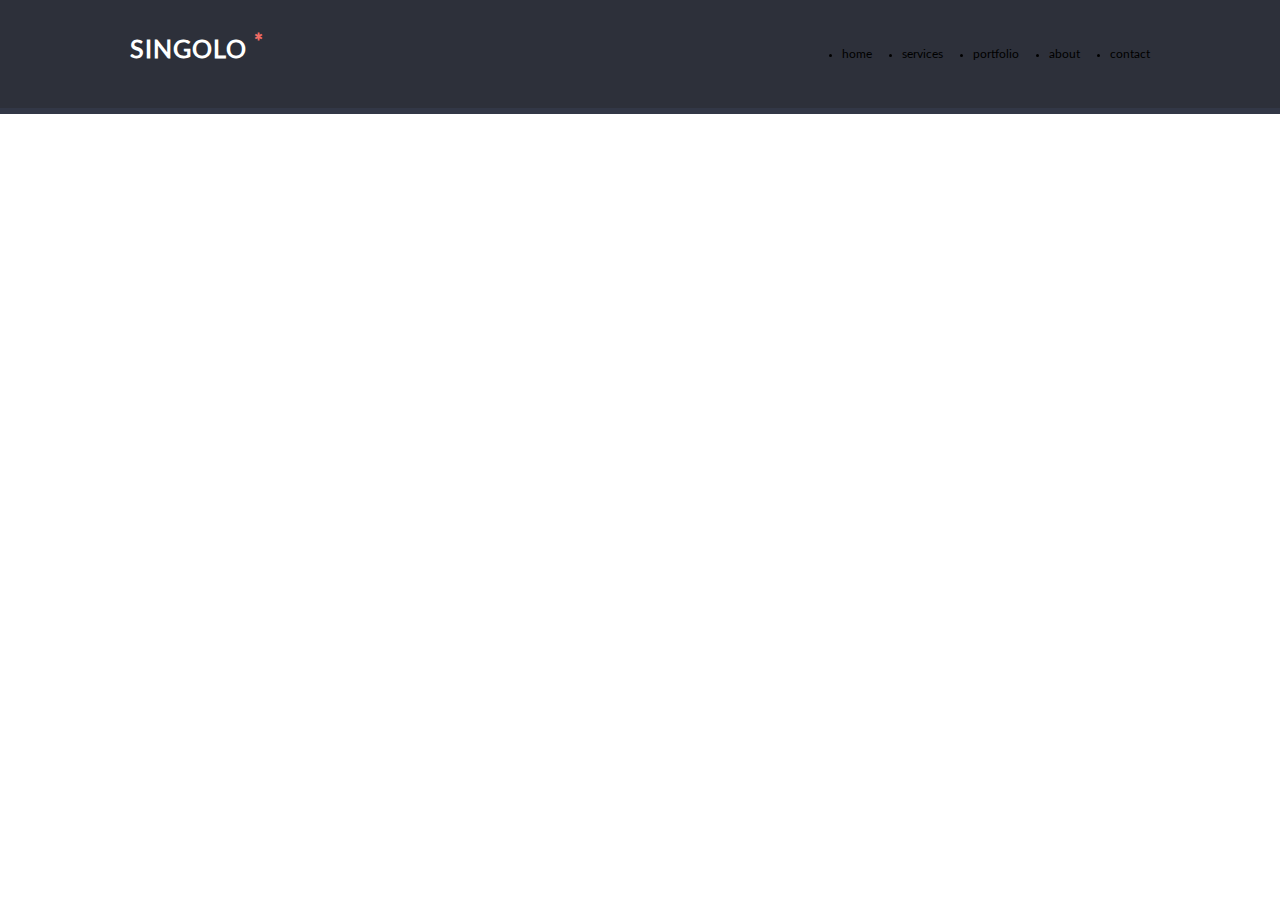
==== singolo1.html @ b0f729aa "feat: implement logo for header" ====
<!DOCTYPE html>
<html lang="en">

<head>
    <meta charset="UTF-8">
    <meta name="viewport" content="width=device-width, initial-scale=1.0">
    <link rel="stylesheet" href="singolo1.css">
    <link rel="stylesheet" href="fonts.css">
    <title>Singolo</title>
</head>

<body>
    <header class="header">
        <div class="container">
            <div class="header_inner">
                <div class="header_logo">Singolo <sup>*</sup></div>
                <nav class="header_nav">
                    <ul>
                        <li>home</li>
                        <li>services</li>
                        <li>portfolio</li>
                        <li>about</li>
                        <li>contact</li>
                    </ul>
                </nav>
            </div>
        </div>
    </header>
</body>

</html>
---- singolo1.css ----
body {
    margin: 0;
    padding: 0;
    font-size: 12px;
    font-family: 'Lato Regular', sans-serif;
}

.container {
    width: 100%;
    max-width: 1020px;
    margin: 0 auto;
}

.header {
    background-color: #2d303a;
    border-bottom: solid 6px #323746;
    padding-top: 35px;
    padding-bottom: 35px;
}

.header_inner {
    display: flex;
    justify-content: space-between;
    align-items: baseline;
}

.header_nav ul {
    display: flex;
    flex-direction: row;
}

.header_nav ul li {
    margin-left: 30px;
}

.header_logo {
    font-size: 25px;
    line-height: 6px;
    color: #ffffff;
    font-weight: 700;
    text-transform: uppercase;
    letter-spacing: 1px;
}
.header_logo sup {
    color: #f06c64;
}
---- fonts.css ----
@font-face {
    font-family: 'Lato Black';
    src: url('assets/fonts/Lato-Black.eot');
    src: url('assets/fonts/Lato-Black.eot?#iefix') format('embedded-opentype'),
    url('assets/fonts/Lato-Black.woff') format('woff'),
    url('assets/fonts/Lato-Black.ttf') format('truetype');
    font-weight: normal;
    font-style: normal;
    }

@font-face {
    font-family: 'Lato Bold';
    src: url('assets/fonts/Lato-Bold.eot');
    src: url('assets/fonts/Lato-Bold.eot?#iefix') format('embedded-opentype'),
    url('assets/fonts/Lato-Bold.woff') format('woff'),
    url('assets/fonts/Lato-Bold.ttf') format('truetype');
    font-weight: normal;
    font-style: normal;
    }

@font-face {
    font-family: 'Lato Regular';
    src: url('assets/fonts/Lato-Regular.eot');
    src: url('assets/fonts/Lato-Regular.eot?#iefix') format('embedded-opentype'),
    url('assets/fonts/Lato-Regular.woff') format('woff'),
    url('assets/fonts/Lato-Regular.ttf') format('truetype');
    font-weight: normal;
    font-style: normal;
    }

@font-face {
    font-family: 'Lato Light';
    src: url('assets/fonts/Lato-Light.eot');
    src: url('assets/fonts/Lato-Light.eot?#iefix') format('embedded-opentype'),
    url('assets/fonts/Lato-Light.woff') format('woff'),
    url('assets/fonts/Lato-Light.ttf') format('truetype');
    font-weight: normal;
    font-style: normal;
    }

@font-face {
    font-family: 'Lato Thin';
    src: url('assets/fonts/Lato-Thin.eot');
    src: url('assets/fonts/Lato-Thin.eot?#iefix') format('embedded-opentype'),
    url('assets/fonts/Lato-Thin.woff') format('woff'),
    url('assets/fonts/Lato-Thin.ttf') format('truetype');
    font-weight: normal;
    font-style: normal;
    }
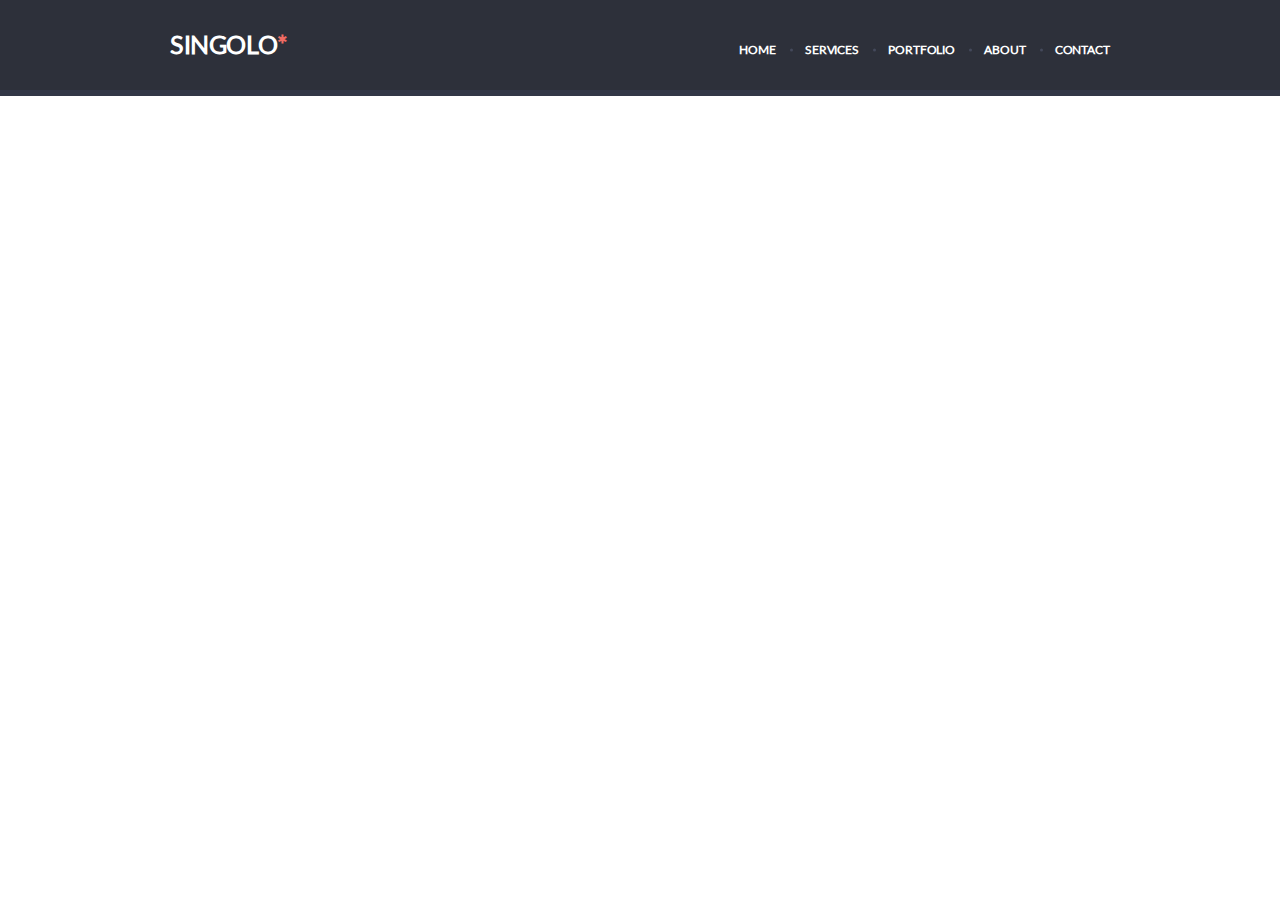
==== commit f9acf165: "fix: adjust header" ====
--- a/singolo1.html
+++ b/singolo1.html
@@ -13,10 +13,10 @@
     <header class="header">
         <div class="container">
             <div class="header_inner">
-                <div class="header_logo">Singolo <sup>*</sup></div>
+                <div class="header_logo">Singolo <span>*</span></div>
                 <nav class="header_nav">
                     <ul>
-                        <li>home</li>
+                        <li >home</li>
                         <li>services</li>
                         <li>portfolio</li>
                         <li>about</li>
--- a/singolo1.css
+++ b/singolo1.css
@@ -7,7 +7,7 @@
 
 .container {
     width: 100%;
-    max-width: 1020px;
+    max-width: 940px;
     margin: 0 auto;
 }
 
@@ -15,7 +15,7 @@
     background-color: #2d303a;
     border-bottom: solid 6px #323746;
     padding-top: 35px;
-    padding-bottom: 35px;
+    padding-bottom: 24.5px;
 }
 
 .header_inner {
@@ -30,17 +30,47 @@
 }
 
 .header_nav ul li {
-    margin-left: 30px;
+    margin-left: 29px;
+    font-size: 12px;
+    line-height: 6px;
+    color: #ffffff;
+    font-weight: 700;
+    text-transform: uppercase;
+    letter-spacing: -0.1px;
+    list-style: none;
+    position: relative;
+
+
 }
-
+.header_nav ul li::after {
+    content: "";
+    width: 3px;
+    height: 3px;
+    border-radius: 50%;
+    background-color: #44495b;
+    position: absolute;
+    top: 50%;
+    left: -15px;
+    transform: translateY(-50%);
+}
+.header_nav ul li:first-child::after {
+    width: 0;
+}
+.header_nav ul li:hover {
+    cursor: pointer;
+    color: #f06c64;
+    transition: color .2s linear;
+}
 .header_logo {
     font-size: 25px;
     line-height: 6px;
     color: #ffffff;
     font-weight: 700;
     text-transform: uppercase;
-    letter-spacing: 1px;
+    letter-spacing: -0.4px;
 }
-.header_logo sup {
+
+.header_logo span {
     color: #f06c64;
+    margin-left: -6px;
 }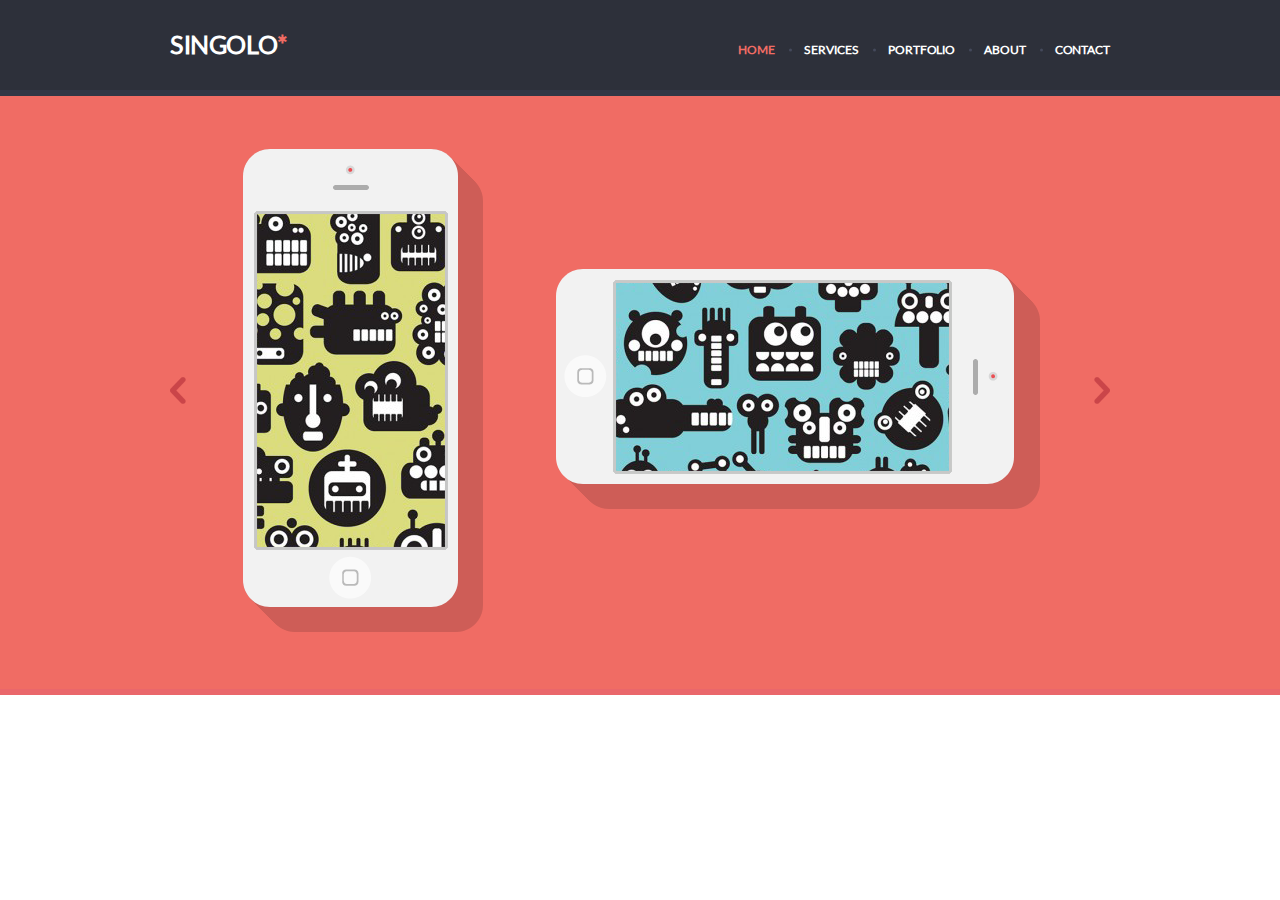
==== commit 69076ebb: "feat: add main" ====
--- a/singolo1.html
+++ b/singolo1.html
@@ -10,13 +10,14 @@
 </head>
 
 <body>
+    <!-- Header -->
     <header class="header">
         <div class="container">
             <div class="header_inner">
                 <div class="header_logo">Singolo <span>*</span></div>
                 <nav class="header_nav">
                     <ul>
-                        <li >home</li>
+                        <li>home</li>
                         <li>services</li>
                         <li>portfolio</li>
                         <li>about</li>
@@ -26,6 +27,22 @@
             </div>
         </div>
     </header>
+    <!-- main -->
+    <div class="main">
+        <div class="container">
+            <div class="main-inner">
+                <div class="back"><img src="/assets/images/back.svg" alt="back" class="back"></div>
+                <div class="vertical-phone"><img src="/assets/images/vertical_phone.png" alt="phone" class="vertical-phone"></div>
+                <div class="horizontal-phone"><img src="/assets/images/horizontal_phone.png" alt="phone" class="horizontal-phone"></div>
+                <div class="next"><img src="/assets/images/next.svg" alt="next" class="next"></div>
+                <!-- <img src="/assets/images/back.svg" alt="back" class="back">
+                <img src="/assets/images/vertical_phone.png" alt="phone" class="vertical-phone">
+                <img src="/assets/images/horizontal_phone.png" alt="phone" class="horizontal-phone">
+                <img src="/assets/images/next.svg" alt="next" class="next"> -->
+            </div>
+        </div>
+
+    </div>
 </body>
 
 </html>--- a/singolo1.css
+++ b/singolo1.css
@@ -22,6 +22,7 @@
     display: flex;
     justify-content: space-between;
     align-items: baseline;
+    position: relative;
 }
 
 .header_nav ul {
@@ -39,8 +40,15 @@
     letter-spacing: -0.1px;
     list-style: none;
     position: relative;
-
-
+}
+.header_nav ul li:first-child {
+    position: absolute;
+    right: 335px;
+    color: #f06c64;
+}
+.header_nav ul li:nth-child(2) {
+    position: absolute;
+    right: 251.5px;
 }
 .header_nav ul li::after {
     content: "";
@@ -73,4 +81,27 @@
 .header_logo span {
     color: #f06c64;
     margin-left: -6px;
+}
+/* main */
+.main {
+    background-color: #f06c64;
+    border-bottom: solid 6px #ea676b;
+    padding-top: 53px;
+    padding-bottom: 54px;
+}
+.main-inner {
+    display: flex;
+    justify-content: space-between;
+    align-items: center;
+
+}
+.vertical-phone {
+   position: relative;
+   right: 2.3px
+}
+.horizontal-phone {
+    position: relative;
+    left: 3.5px;
+    bottom: 0.5px;
+
 }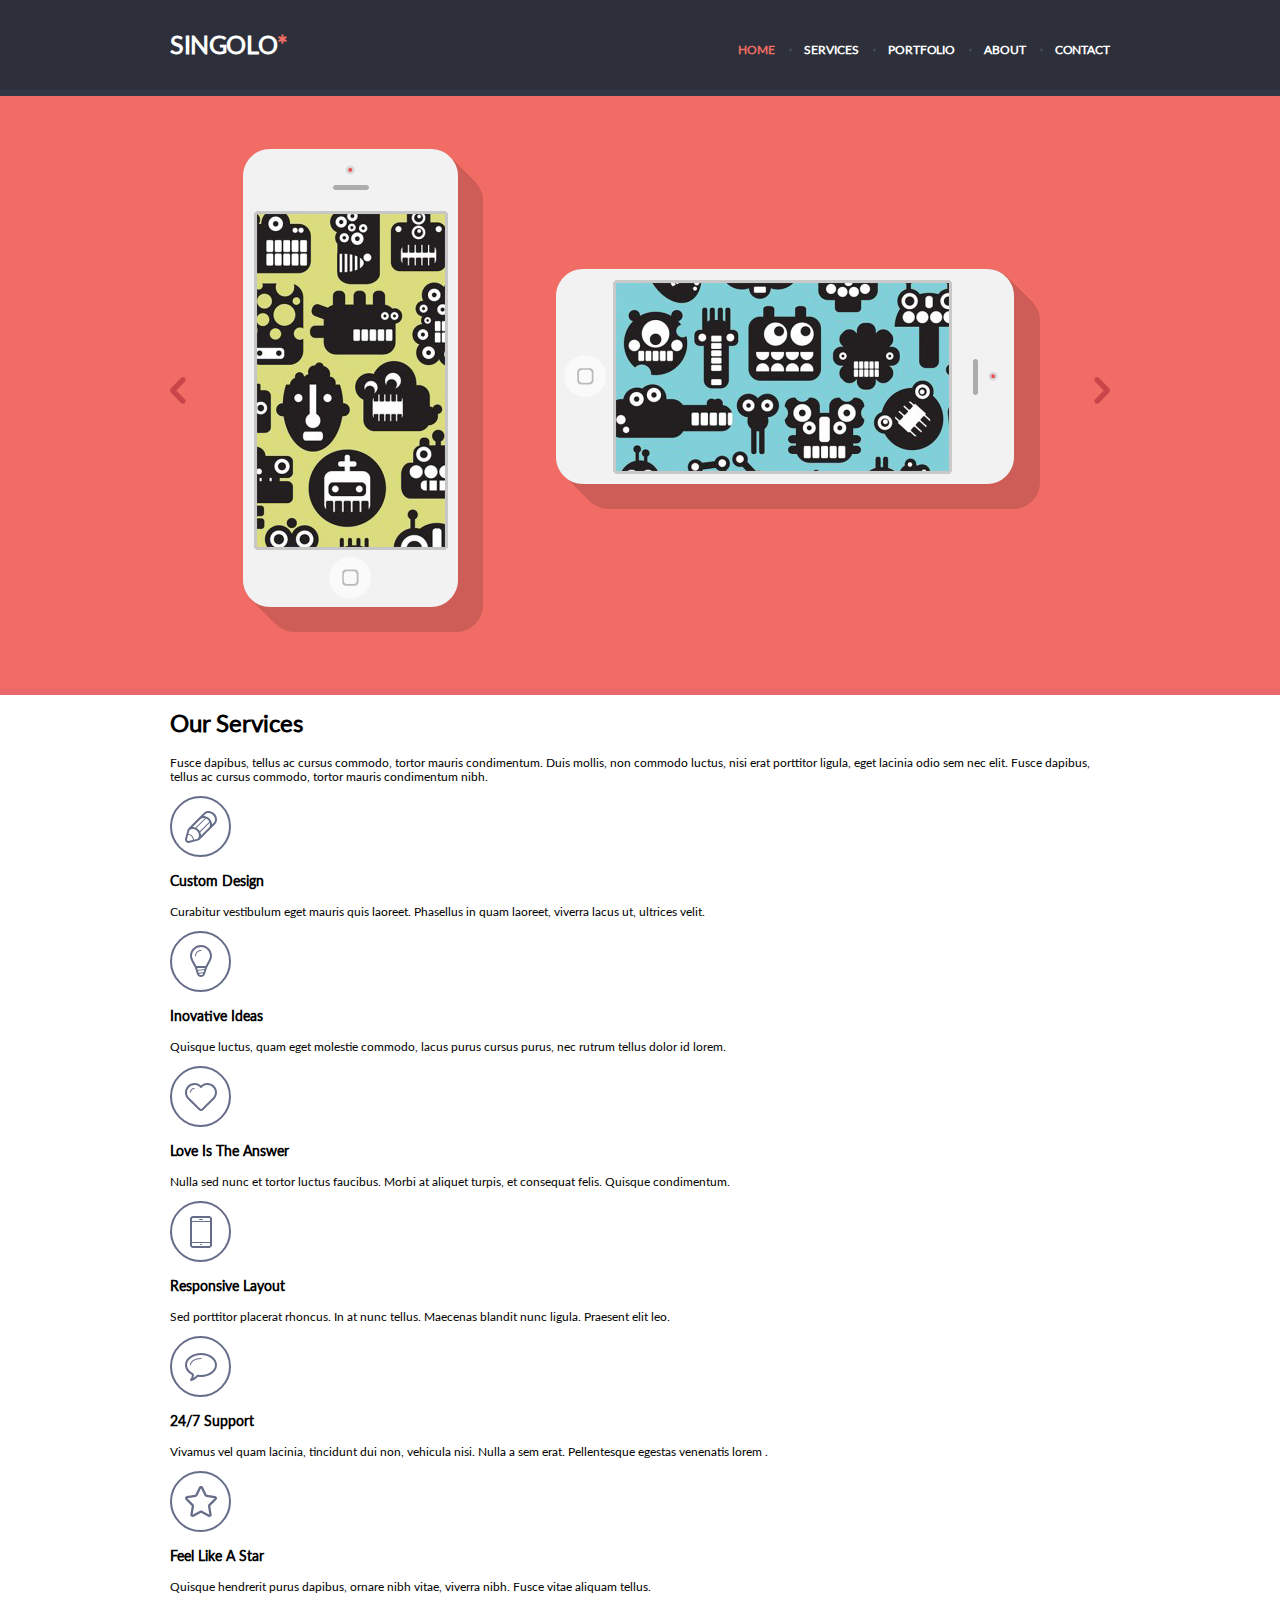
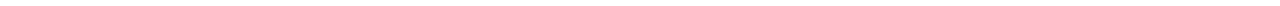
==== commit a1ceffdf: "feat: add services in html" ====
--- a/singolo1.html
+++ b/singolo1.html
@@ -28,21 +28,74 @@
         </div>
     </header>
     <!-- main -->
-    <div class="main">
-        <div class="container">
-            <div class="main-inner">
-                <div class="back"><img src="/assets/images/back.svg" alt="back" class="back"></div>
-                <div class="vertical-phone"><img src="/assets/images/vertical_phone.png" alt="phone" class="vertical-phone"></div>
-                <div class="horizontal-phone"><img src="/assets/images/horizontal_phone.png" alt="phone" class="horizontal-phone"></div>
-                <div class="next"><img src="/assets/images/next.svg" alt="next" class="next"></div>
-                <!-- <img src="/assets/images/back.svg" alt="back" class="back">
-                <img src="/assets/images/vertical_phone.png" alt="phone" class="vertical-phone">
-                <img src="/assets/images/horizontal_phone.png" alt="phone" class="horizontal-phone">
-                <img src="/assets/images/next.svg" alt="next" class="next"> -->
+    <main>
+        <!-- section slider -->
+        <section class="slider">
+            <div class="container">
+                <div class="slider-inner">
+                    <div class="back"><img src="/assets/images/back.svg" alt="back" class="back"></div>
+                    <div class="vertical-phone"><img src="/assets/images/vertical_phone.png" alt="phone"
+                            class="vertical-phone"></div>
+                    <div class="horizontal-phone"><img src="/assets/images/horizontal_phone.png" alt="phone"
+                            class="horizontal-phone"></div>
+                    <div class="next"><img src="/assets/images/next.svg" alt="next" class="next"></div>
+                </div>
             </div>
-        </div>
+        </section>
+        <!-- section services -->
+        <section class="services">
+            <div class="container">
+                <div class="services-inner">
+                    <h1>Our Services</h1>
+                    <p>Fusce dapibus, tellus ac cursus commodo, tortor mauris condimentum.
+                        Duis mollis, non commodo luctus, nisi erat porttitor ligula, eget lacinia
+                        odio sem nec elit. Fusce dapibus,
+                        tellus ac cursus commodo, tortor mauris condimentum nibh.
+                    </p>
+                    <div class="cards">
+                        <div class="cards-item">
+                            <img class="cards-img" src="/assets/images/icons/design.svg" alt="design">
+                            <h3 class="cards-header">Custom Design</h3>
+                            <p class="cards-dscr">Curabitur vestibulum eget mauris quis laoreet. Phasellus in quam
+                                laoreet, viverra lacus ut, ultrices velit.</p>
+                        </div>
+                        <div class="cards-item">
+                            <img class="cards-img" src="/assets/images/icons/ideas.svg" alt="ideas">
+                            <h3 class="cards-header">Inovative Ideas</h3>
+                            <p class="cards-dscr">Quisque luctus, quam eget molestie commodo, lacus purus cursus purus,
+                                nec rutrum tellus dolor id lorem.</p>
+                        </div>
+                        <div class="cards-item">
+                            <img class="cards-img" src="/assets/images/icons/love.svg" alt="love">
+                            <h3 class="cards-header">Love Is The Answer</h3>
+                            <p class="cards-dscr">Nulla sed nunc et tortor luctus faucibus. Morbi at aliquet turpis, et
+                                consequat felis. Quisque condimentum.</p>
+                        </div>
+                        <div class="cards-item">
+                            <img class="cards-img" src="/assets/images/icons/rasponsive.svg" alt="responsive">
+                            <h3 class="cards-header">Responsive Layout</h3>
+                            <p class="cards-dscr">Sed porttitor placerat rhoncus. In at nunc tellus. Maecenas blandit
+                                nunc ligula. Praesent elit leo.</p>
+                        </div>
+                        <div class="cards-item">
+                            <img class="cards-img" src="/assets/images/icons/support.svg" alt="support">
+                            <h3 class="cards-header">24/7 Support</h3>
+                            <p class="cards-dscr">Vivamus vel quam lacinia, tincidunt dui non, vehicula nisi. Nulla a
+                                sem erat. Pellentesque egestas venenatis lorem .</p>
+                        </div>
+                        <div class="cards-item">
+                            <img class="cards-img" src="/assets/images/icons/star.svg" alt="star">
+                            <h3 class="cards-header">Feel Like A Star</h3>
+                            <p class="cards-dscr">Quisque hendrerit purus dapibus, ornare nibh vitae, viverra nibh.
+                                Fusce vitae aliquam tellus.</p>
+                        </div>
+                    </div>
+                </div>
+            </div>
+        </section>
 
-    </div>
+    </main>
+
 </body>
 
 </html>--- a/singolo1.css
+++ b/singolo1.css
@@ -83,13 +83,13 @@
     margin-left: -6px;
 }
 /* main */
-.main {
+.slider {
     background-color: #f06c64;
     border-bottom: solid 6px #ea676b;
     padding-top: 53px;
     padding-bottom: 54px;
 }
-.main-inner {
+.slider-inner {
     display: flex;
     justify-content: space-between;
     align-items: center;
@@ -103,5 +103,8 @@
     position: relative;
     left: 3.5px;
     bottom: 0.5px;
-
+}
+/* Services */
+.services {
+    bc
 }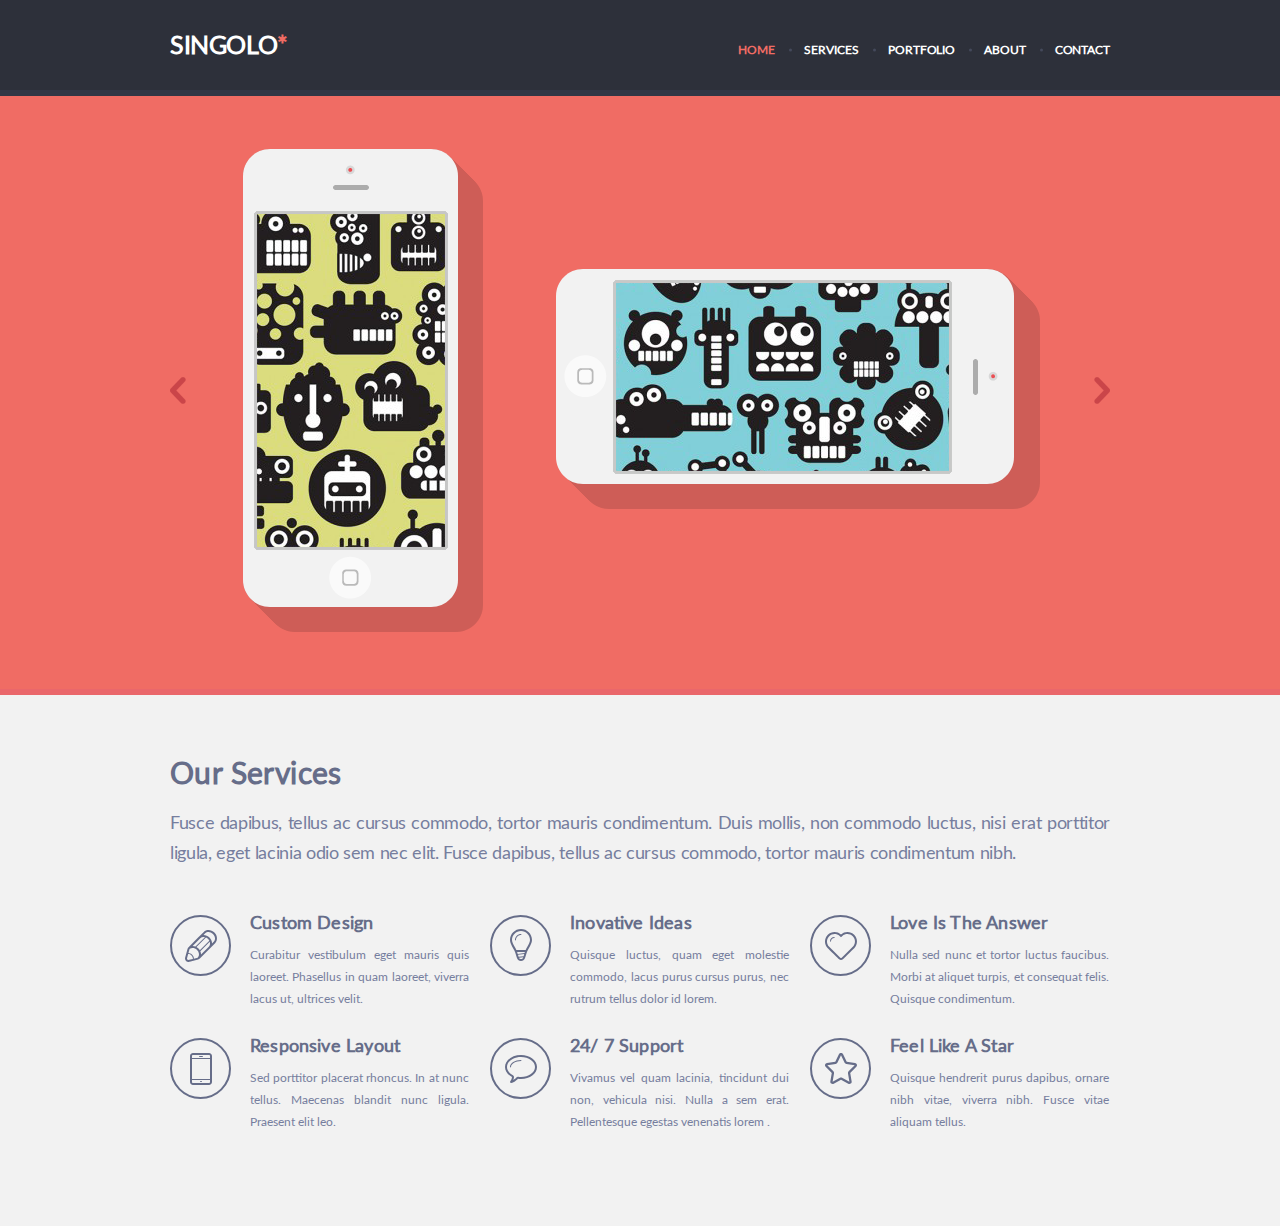
==== commit c81c62a5: "feat: add services and style him" ====
--- a/singolo1.html
+++ b/singolo1.html
@@ -46,47 +46,59 @@
         <section class="services">
             <div class="container">
                 <div class="services-inner">
-                    <h1>Our Services</h1>
-                    <p>Fusce dapibus, tellus ac cursus commodo, tortor mauris condimentum.
+                    <h1 class="services__header">Our Services</h1>
+                    <p class="services__dscr">Fusce dapibus, tellus ac cursus commodo, tortor mauris condimentum.
                         Duis mollis, non commodo luctus, nisi erat porttitor ligula, eget lacinia
                         odio sem nec elit. Fusce dapibus,
                         tellus ac cursus commodo, tortor mauris condimentum nibh.
                     </p>
                     <div class="cards">
                         <div class="cards-item">
-                            <img class="cards-img" src="/assets/images/icons/design.svg" alt="design">
-                            <h3 class="cards-header">Custom Design</h3>
-                            <p class="cards-dscr">Curabitur vestibulum eget mauris quis laoreet. Phasellus in quam
+                            <div class="card__img">
+                                <img src="/assets/images/icons/design.svg" alt="design">
+                            </div>
+                            <div class="cards__header">Custom Design</div>
+                            <p class="cards__dscr">Curabitur vestibulum eget mauris quis laoreet. Phasellus in quam
                                 laoreet, viverra lacus ut, ultrices velit.</p>
                         </div>
                         <div class="cards-item">
-                            <img class="cards-img" src="/assets/images/icons/ideas.svg" alt="ideas">
-                            <h3 class="cards-header">Inovative Ideas</h3>
-                            <p class="cards-dscr">Quisque luctus, quam eget molestie commodo, lacus purus cursus purus,
+                            <div class="card__img">
+                                <img src="/assets/images/icons/ideas.svg" alt="design">
+                            </div>
+                            <div class="cards__header">Inovative Ideas</div>
+                            <p class="cards__dscr">Quisque luctus, quam eget molestie commodo, lacus purus cursus purus,
                                 nec rutrum tellus dolor id lorem.</p>
                         </div>
                         <div class="cards-item">
-                            <img class="cards-img" src="/assets/images/icons/love.svg" alt="love">
-                            <h3 class="cards-header">Love Is The Answer</h3>
-                            <p class="cards-dscr">Nulla sed nunc et tortor luctus faucibus. Morbi at aliquet turpis, et
+                            <div class="card__img">
+                                <img src="/assets/images/icons/love.svg" alt="design">
+                            </div>
+                            <div class="cards__header">Love Is The Answer</div>
+                            <p class="cards__dscr">Nulla sed nunc et tortor luctus faucibus. Morbi at aliquet turpis, et
                                 consequat felis. Quisque condimentum.</p>
                         </div>
                         <div class="cards-item">
-                            <img class="cards-img" src="/assets/images/icons/rasponsive.svg" alt="responsive">
-                            <h3 class="cards-header">Responsive Layout</h3>
-                            <p class="cards-dscr">Sed porttitor placerat rhoncus. In at nunc tellus. Maecenas blandit
+                            <div class="card__img">
+                                <img src="/assets/images/icons/rasponsive.svg" alt="design">
+                            </div>
+                            <div class="cards__header">Responsive Layout</div>
+                            <p class="cards__dscr">Sed porttitor placerat rhoncus. In at nunc tellus. Maecenas blandit
                                 nunc ligula. Praesent elit leo.</p>
                         </div>
                         <div class="cards-item">
-                            <img class="cards-img" src="/assets/images/icons/support.svg" alt="support">
-                            <h3 class="cards-header">24/7 Support</h3>
-                            <p class="cards-dscr">Vivamus vel quam lacinia, tincidunt dui non, vehicula nisi. Nulla a
+                            <div class="card__img">
+                                <img src="/assets/images/icons/support.svg" alt="design">
+                            </div>
+                            <div class="cards__header">24/ 7 Support</div>
+                            <p class="cards__dscr">Vivamus vel quam lacinia, tincidunt dui non, vehicula nisi. Nulla a
                                 sem erat. Pellentesque egestas venenatis lorem .</p>
                         </div>
                         <div class="cards-item">
-                            <img class="cards-img" src="/assets/images/icons/star.svg" alt="star">
-                            <h3 class="cards-header">Feel Like A Star</h3>
-                            <p class="cards-dscr">Quisque hendrerit purus dapibus, ornare nibh vitae, viverra nibh.
+                            <div class="card__img">
+                                <img src="/assets/images/icons/star.svg" alt="design">
+                            </div>
+                            <div class="cards__header">Feel Like A Star</div>
+                            <p class="cards__dscr">Quisque hendrerit purus dapibus, ornare nibh vitae, viverra nibh.
                                 Fusce vitae aliquam tellus.</p>
                         </div>
                     </div>
--- a/singolo1.css
+++ b/singolo1.css
@@ -3,6 +3,13 @@
     padding: 0;
     font-size: 12px;
     font-family: 'Lato Regular', sans-serif;
+}
+
+h1,
+p,
+h3 {
+    padding: 0;
+    margin: 0;
 }
 
 .container {
@@ -41,15 +48,18 @@
     list-style: none;
     position: relative;
 }
+
 .header_nav ul li:first-child {
     position: absolute;
     right: 335px;
     color: #f06c64;
 }
+
 .header_nav ul li:nth-child(2) {
     position: absolute;
     right: 251.5px;
 }
+
 .header_nav ul li::after {
     content: "";
     width: 3px;
@@ -61,14 +71,17 @@
     left: -15px;
     transform: translateY(-50%);
 }
+
 .header_nav ul li:first-child::after {
     width: 0;
 }
+
 .header_nav ul li:hover {
     cursor: pointer;
     color: #f06c64;
     transition: color .2s linear;
 }
+
 .header_logo {
     font-size: 25px;
     line-height: 6px;
@@ -82,6 +95,7 @@
     color: #f06c64;
     margin-left: -6px;
 }
+
 /* main */
 .slider {
     background-color: #f06c64;
@@ -89,22 +103,92 @@
     padding-top: 53px;
     padding-bottom: 54px;
 }
+
 .slider-inner {
     display: flex;
     justify-content: space-between;
     align-items: center;
 
 }
+
 .vertical-phone {
-   position: relative;
-   right: 2.3px
+    position: relative;
+    right: 2.3px
 }
+
 .horizontal-phone {
     position: relative;
     left: 3.5px;
     bottom: 0.5px;
 }
+
 /* Services */
 .services {
-    bc
+    background-color: #f2f2f2;
+    border-bottom: 6px solid white;
+    padding-top: 71px;
+    padding-bottom: 65px;
+
+
+}
+
+.services__header {
+    font-size: 30px;
+    line-height: 18px;
+    color: #666d89;
+    font-weight: 900;
+    padding-bottom: 25px;
+    letter-spacing: 0.4px;
+}
+
+.services__dscr {
+    padding-bottom: 49px;
+    width: 940px;
+    height: 57px;
+    font-size: 18px;
+    line-height: 30px;
+    color: #767e9e;
+    font-weight: 300;
+    text-align: justify;
+    letter-spacing: -0.34px;
+}
+
+.cards {
+    display: flex;
+    flex-wrap: wrap;
+    justify-content: space-between;
+    align-items: center;
+}
+
+.cards-item {
+    width: 300px;
+    height: 87px;
+    max-width: 300px;
+    position: relative;
+    padding-bottom: 36px;
+
+}
+
+.cards__header {
+    font-size: 18px;
+    line-height: 18px;
+    color: #666d89;
+    font-weight: 900;
+    letter-spacing: 0.18px;
+    position: absolute; 
+    top: 0px;
+    left: 80px; 
+}
+.cards__dscr {
+    width: 219px;
+    height: 128px;
+    font-size: 12px;
+    line-height: 22px;
+    text-align: justify;
+    letter-spacing: px;
+    color: #767e9e;
+    font-weight: 400;
+    position: absolute; 
+    top: 29px;
+    left: 80px;
 }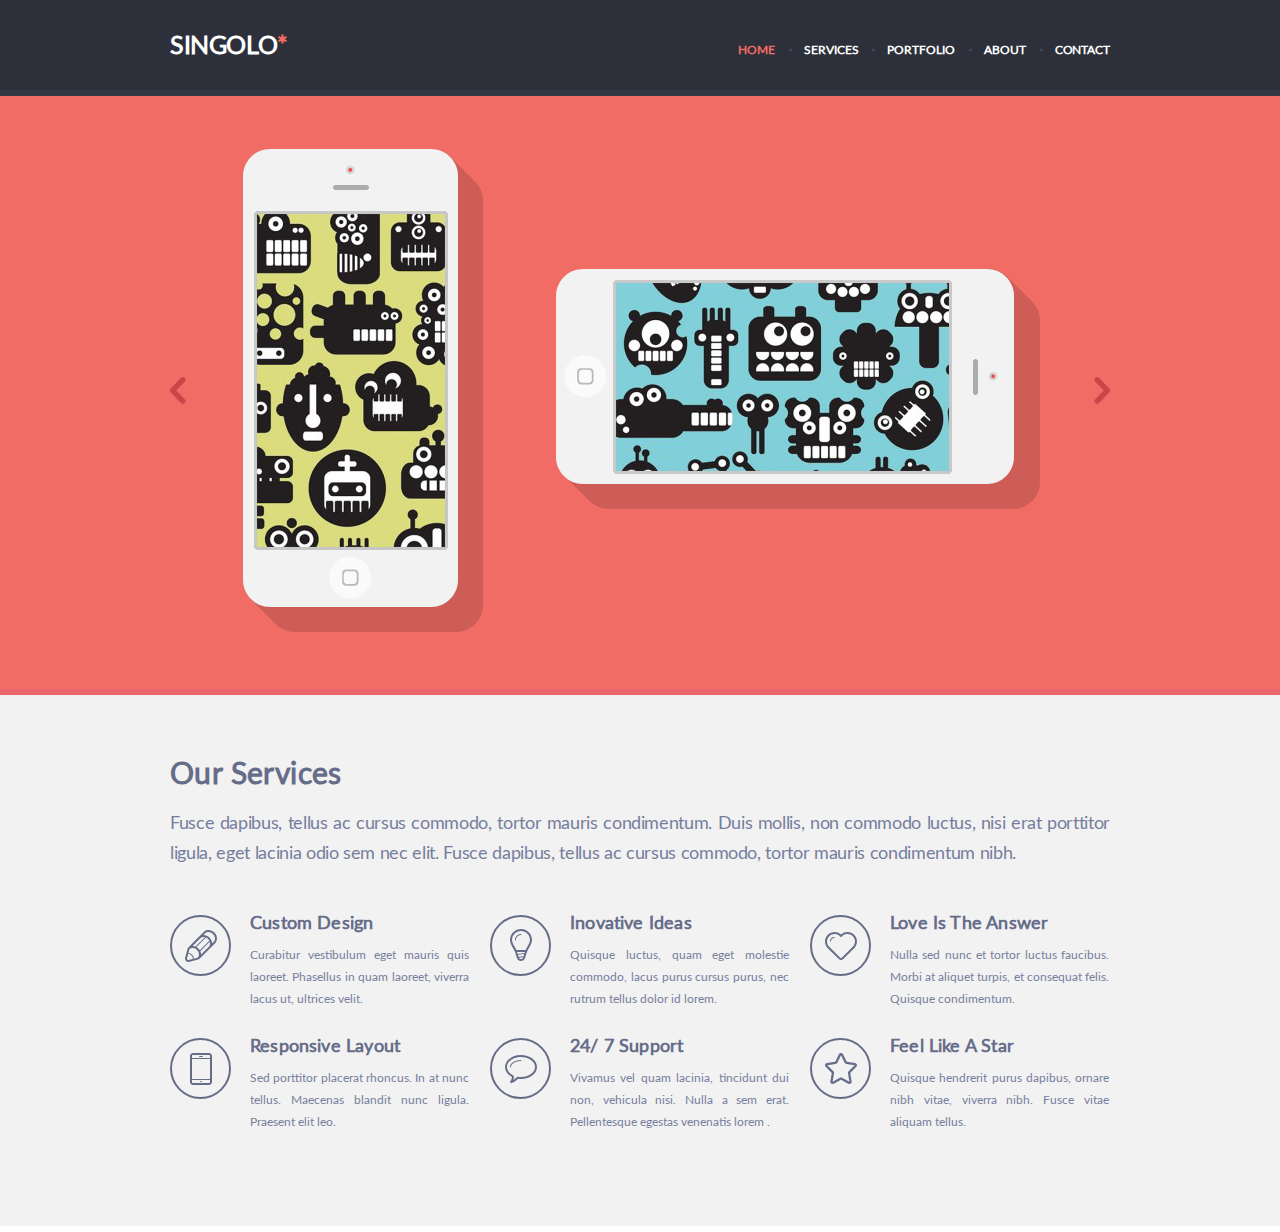
==== commit 56cf07bf: "fix: change header" ====
--- a/singolo1.html
+++ b/singolo1.html
@@ -14,9 +14,9 @@
     <header class="header">
         <div class="container">
             <div class="header_inner">
-                <div class="header_logo">Singolo <span>*</span></div>
+                <h1 class="header_logo">Singolo <span>*</span></h1>
                 <nav class="header_nav">
-                    <ul>
+                    <ul class="navigation">
                         <li>home</li>
                         <li>services</li>
                         <li>portfolio</li>
@@ -33,12 +33,12 @@
         <section class="slider">
             <div class="container">
                 <div class="slider-inner">
-                    <div class="back"><img src="/assets/images/back.svg" alt="back" class="back"></div>
-                    <div class="vertical-phone"><img src="/assets/images/vertical_phone.png" alt="phone"
+                    <div class="back"><img src="./assets/images/back.svg" alt="back" class="back"></div>
+                    <div class="vertical-phone"><img src="./assets/images/vertical_phone.png" alt="phone"
                             class="vertical-phone"></div>
-                    <div class="horizontal-phone"><img src="/assets/images/horizontal_phone.png" alt="phone"
+                    <div class="horizontal-phone"><img src="./assets/images/horizontal_phone.png" alt="phone"
                             class="horizontal-phone"></div>
-                    <div class="next"><img src="/assets/images/next.svg" alt="next" class="next"></div>
+                    <div class="next"><img src="./assets/images/next.svg" alt="next" class="next"></div>
                 </div>
             </div>
         </section>
@@ -55,7 +55,7 @@
                     <div class="cards">
                         <div class="cards-item">
                             <div class="card__img">
-                                <img src="/assets/images/icons/design.svg" alt="design">
+                                <img src="./assets/images/icons/design.svg" alt="design">
                             </div>
                             <div class="cards__header">Custom Design</div>
                             <p class="cards__dscr">Curabitur vestibulum eget mauris quis laoreet. Phasellus in quam
@@ -63,7 +63,7 @@
                         </div>
                         <div class="cards-item">
                             <div class="card__img">
-                                <img src="/assets/images/icons/ideas.svg" alt="design">
+                                <img src="./assets/images/icons/ideas.svg" alt="design">
                             </div>
                             <div class="cards__header">Inovative Ideas</div>
                             <p class="cards__dscr">Quisque luctus, quam eget molestie commodo, lacus purus cursus purus,
@@ -71,7 +71,7 @@
                         </div>
                         <div class="cards-item">
                             <div class="card__img">
-                                <img src="/assets/images/icons/love.svg" alt="design">
+                                <img src="./assets/images/icons/love.svg" alt="design">
                             </div>
                             <div class="cards__header">Love Is The Answer</div>
                             <p class="cards__dscr">Nulla sed nunc et tortor luctus faucibus. Morbi at aliquet turpis, et
@@ -79,7 +79,7 @@
                         </div>
                         <div class="cards-item">
                             <div class="card__img">
-                                <img src="/assets/images/icons/rasponsive.svg" alt="design">
+                                <img src="./assets/images/icons/rasponsive.svg" alt="design">
                             </div>
                             <div class="cards__header">Responsive Layout</div>
                             <p class="cards__dscr">Sed porttitor placerat rhoncus. In at nunc tellus. Maecenas blandit
@@ -87,7 +87,7 @@
                         </div>
                         <div class="cards-item">
                             <div class="card__img">
-                                <img src="/assets/images/icons/support.svg" alt="design">
+                                <img src="./assets/images/icons/support.svg" alt="design">
                             </div>
                             <div class="cards__header">24/ 7 Support</div>
                             <p class="cards__dscr">Vivamus vel quam lacinia, tincidunt dui non, vehicula nisi. Nulla a
@@ -95,7 +95,7 @@
                         </div>
                         <div class="cards-item">
                             <div class="card__img">
-                                <img src="/assets/images/icons/star.svg" alt="design">
+                                <img src="./assets/images/icons/star.svg" alt="design">
                             </div>
                             <div class="cards__header">Feel Like A Star</div>
                             <p class="cards__dscr">Quisque hendrerit purus dapibus, ornare nibh vitae, viverra nibh.
--- a/singolo1.css
+++ b/singolo1.css
@@ -59,6 +59,11 @@
     position: absolute;
     right: 251.5px;
 }
+.header_nav ul li:nth-child(3) {
+    position: absolute;
+    right: 155.5px; 
+}
+
 
 .header_nav ul li::after {
     content: "";
@@ -80,6 +85,7 @@
     cursor: pointer;
     color: #f06c64;
     transition: color .2s linear;
+    text-decoration: underline;
 }
 
 .header_logo {
@@ -89,6 +95,7 @@
     font-weight: 700;
     text-transform: uppercase;
     letter-spacing: -0.4px;
+    cursor: pointer;
 }
 
 .header_logo span {
@@ -102,6 +109,9 @@
     border-bottom: solid 6px #ea676b;
     padding-top: 53px;
     padding-bottom: 54px;
+}
+.back , .next {
+    cursor: pointer;
 }
 
 .slider-inner {
